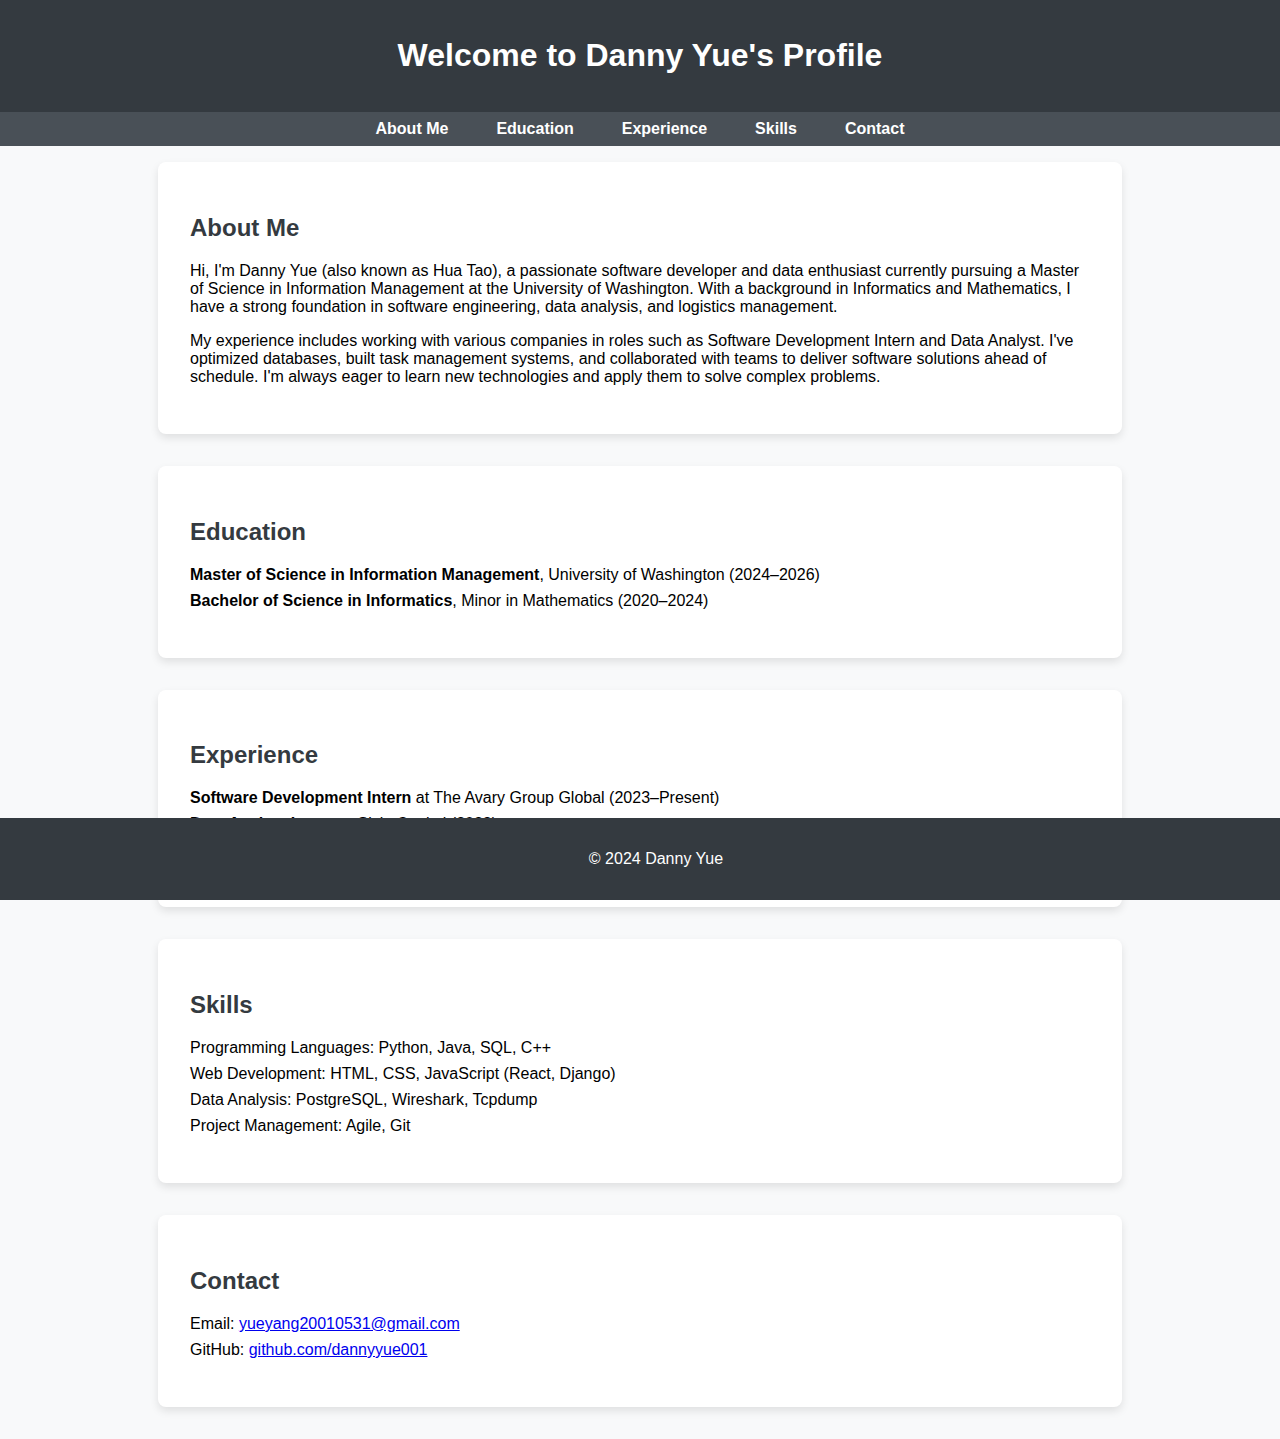
==== index.html @ 7fdab3e1 "Update index.html" ====
<!DOCTYPE html>
<html lang="en">
<head>
  <meta charset="UTF-8">
  <meta name="viewport" content="width=device-width, initial-scale=1.0">
  <title>Danny Yue - Personal Profile</title>
  <style>
    body {
      font-family: Arial, sans-serif;
      background-color: #f8f9fa;
      margin: 0;
      padding: 0;
    }
    header {
      background-color: #343a40;
      color: white;
      padding: 1rem;
      text-align: center;
      position: sticky;
      top: 0;
      z-index: 1000;
    }
    nav {
      background-color: #495057;
      padding: 0.5rem 0;
    }
    nav ul {
      list-style: none;
      margin: 0;
      padding: 0;
      display: flex;
      justify-content: center;
    }
    nav ul li {
      margin: 0 1rem;
    }
    nav ul li a {
      color: white;
      text-decoration: none;
      padding: 0.5rem;
      font-weight: bold;
    }
    nav ul li a:hover {
      background-color: #343a40;
      border-radius: 4px;
    }
    section {
      padding: 2rem;
      max-width: 900px;
      margin: 0 auto;
      background-color: white;
      border-radius: 8px;
      box-shadow: 0 4px 8px rgba(0, 0, 0, 0.1);
      margin-top: 1rem;
    }
    h2 {
      color: #343a40;
    }
    footer {
      text-align: center;
      padding: 1rem;
      background-color: #343a40;
      color: white;
      position: fixed;
      width: 100%;
      bottom: 0;
    }
    .content-section {
      margin-bottom: 2rem;
    }
    ul {
      list-style: none;
      padding-left: 0;
    }
    ul li {
      margin-bottom: 0.5rem;
    }
  </style>
</head>
<body>
  <header>
    <h1>Welcome to Danny Yue's Profile</h1>
  </header>

  <nav>
    <ul>
      <li><a href="#about">About Me</a></li>
      <li><a href="#education">Education</a></li>
      <li><a href="#experience">Experience</a></li>
      <li><a href="#skills">Skills</a></li>
      <li><a href="#contact">Contact</a></li>
    </ul>
  </nav>

  <section id="about" class="content-section">
    <h2>About Me</h2>
    <p>
      Hi, I'm Danny Yue (also known as Hua Tao), a passionate software developer and data enthusiast currently pursuing a Master of Science in Information Management at the University of Washington. 
      With a background in Informatics and Mathematics, I have a strong foundation in software engineering, data analysis, and logistics management.
    </p>
    <p>
      My experience includes working with various companies in roles such as Software Development Intern and Data Analyst. I've optimized databases, built task management systems, and collaborated with teams to deliver software solutions ahead of schedule. 
      I'm always eager to learn new technologies and apply them to solve complex problems.
    </p>
  </section>

  <section id="education" class="content-section">
    <h2>Education</h2>
    <ul>
      <li><strong>Master of Science in Information Management</strong>, University of Washington (2024–2026)</li>
      <li><strong>Bachelor of Science in Informatics</strong>, Minor in Mathematics (2020–2024)</li>
    </ul>
  </section>

  <section id="experience" class="content-section">
    <h2>Experience</h2>
    <ul>
      <li><strong>Software Development Intern</strong> at The Avary Group Global (2023–Present)</li>
      <li><strong>Data Analyst Intern</strong> at Sixie Capital (2023)</li>
      <li><strong>Logistics Operator</strong> at Xinzhou International Freight Forwarder Co. Ltd</li>
    </ul>
  </section>

  <section id="skills" class="content-section">
    <h2>Skills</h2>
    <ul>
      <li>Programming Languages: Python, Java, SQL, C++</li>
      <li>Web Development: HTML, CSS, JavaScript (React, Django)</li>
      <li>Data Analysis: PostgreSQL, Wireshark, Tcpdump</li>
      <li>Project Management: Agile, Git</li>
    </ul>
  </section>

  <section id="contact" class="content-section">
    <h2>Contact</h2>
    <ul>
      <li>Email: <a href="mailto:yueyang20010531@gmail.com">yueyang20010531@gmail.com</a></li>
      <li>GitHub: <a href="https://github.com/dannyyue001">github.com/dannyyue001</a></li>
    </ul>
  </section>

  <footer>
    <p>&copy; 2024 Danny Yue</p>
  </footer>
</body>
</html>
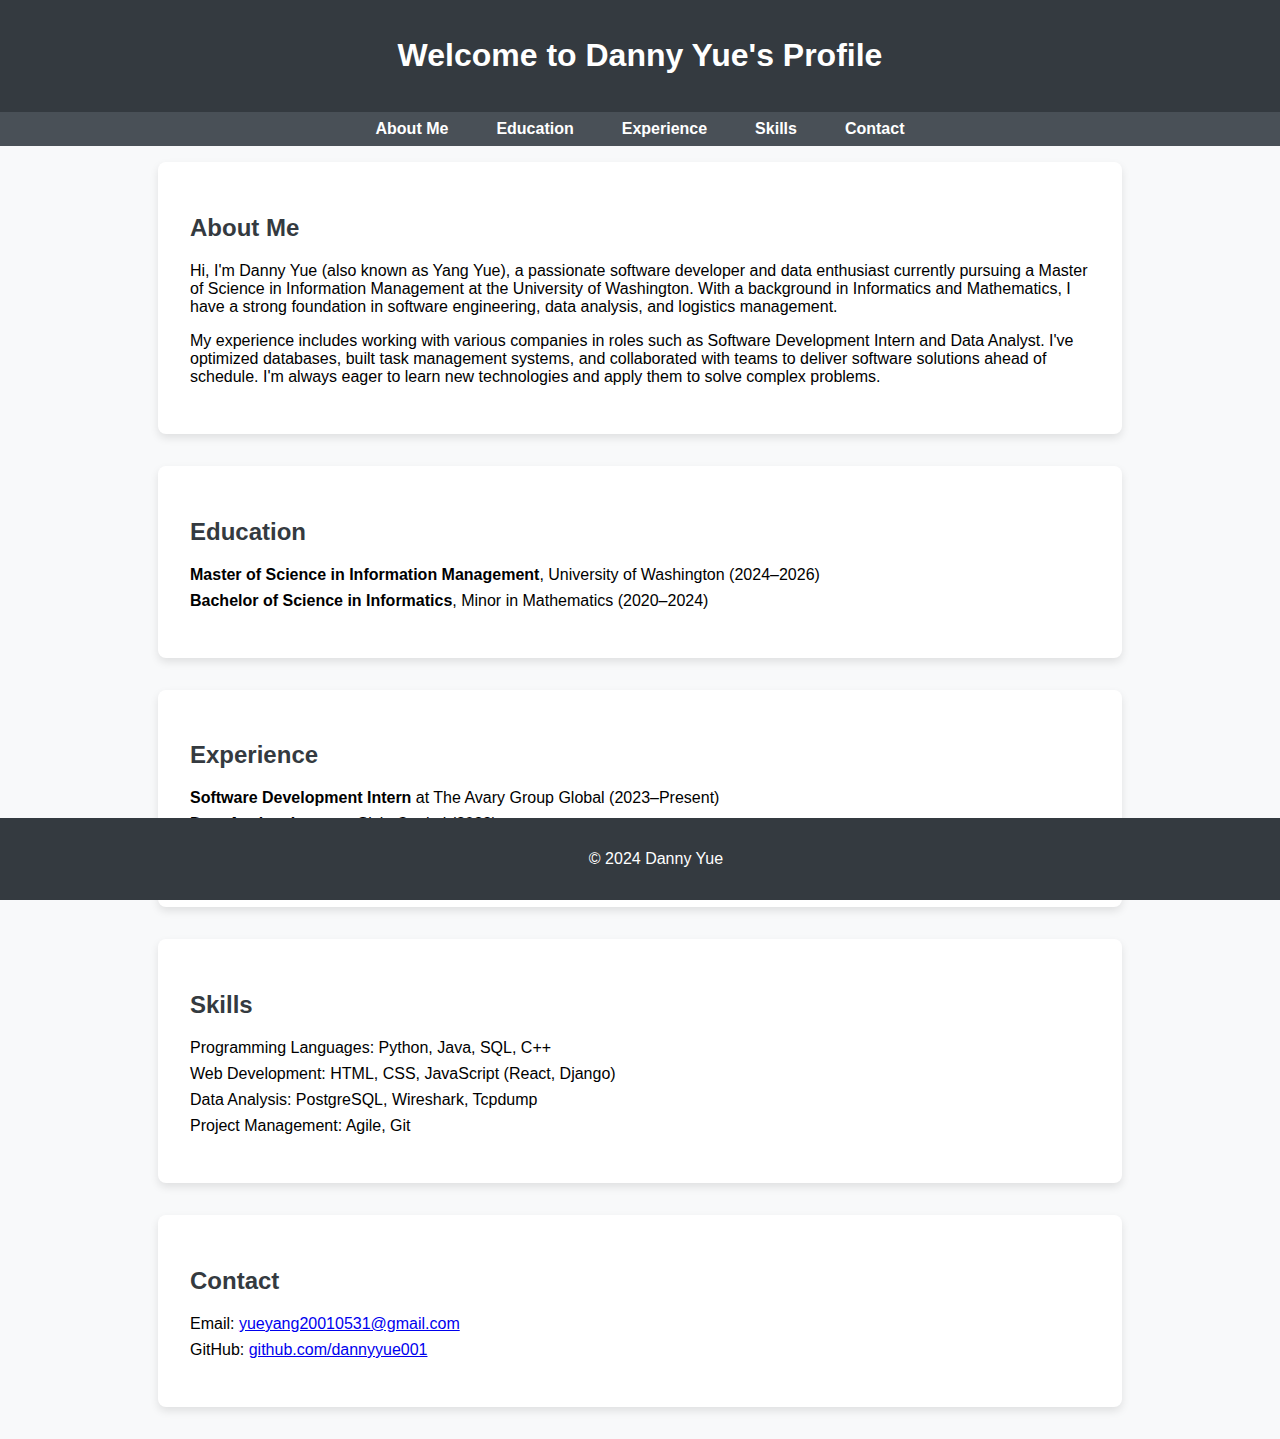
==== commit c87eae47: "Update index.html" ====
--- a/index.html
+++ b/index.html
@@ -95,7 +95,7 @@
   <section id="about" class="content-section">
     <h2>About Me</h2>
     <p>
-      Hi, I'm Danny Yue (also known as Hua Tao), a passionate software developer and data enthusiast currently pursuing a Master of Science in Information Management at the University of Washington. 
+      Hi, I'm Danny Yue (also known as Yang Yue), a passionate software developer and data enthusiast currently pursuing a Master of Science in Information Management at the University of Washington. 
       With a background in Informatics and Mathematics, I have a strong foundation in software engineering, data analysis, and logistics management.
     </p>
     <p>
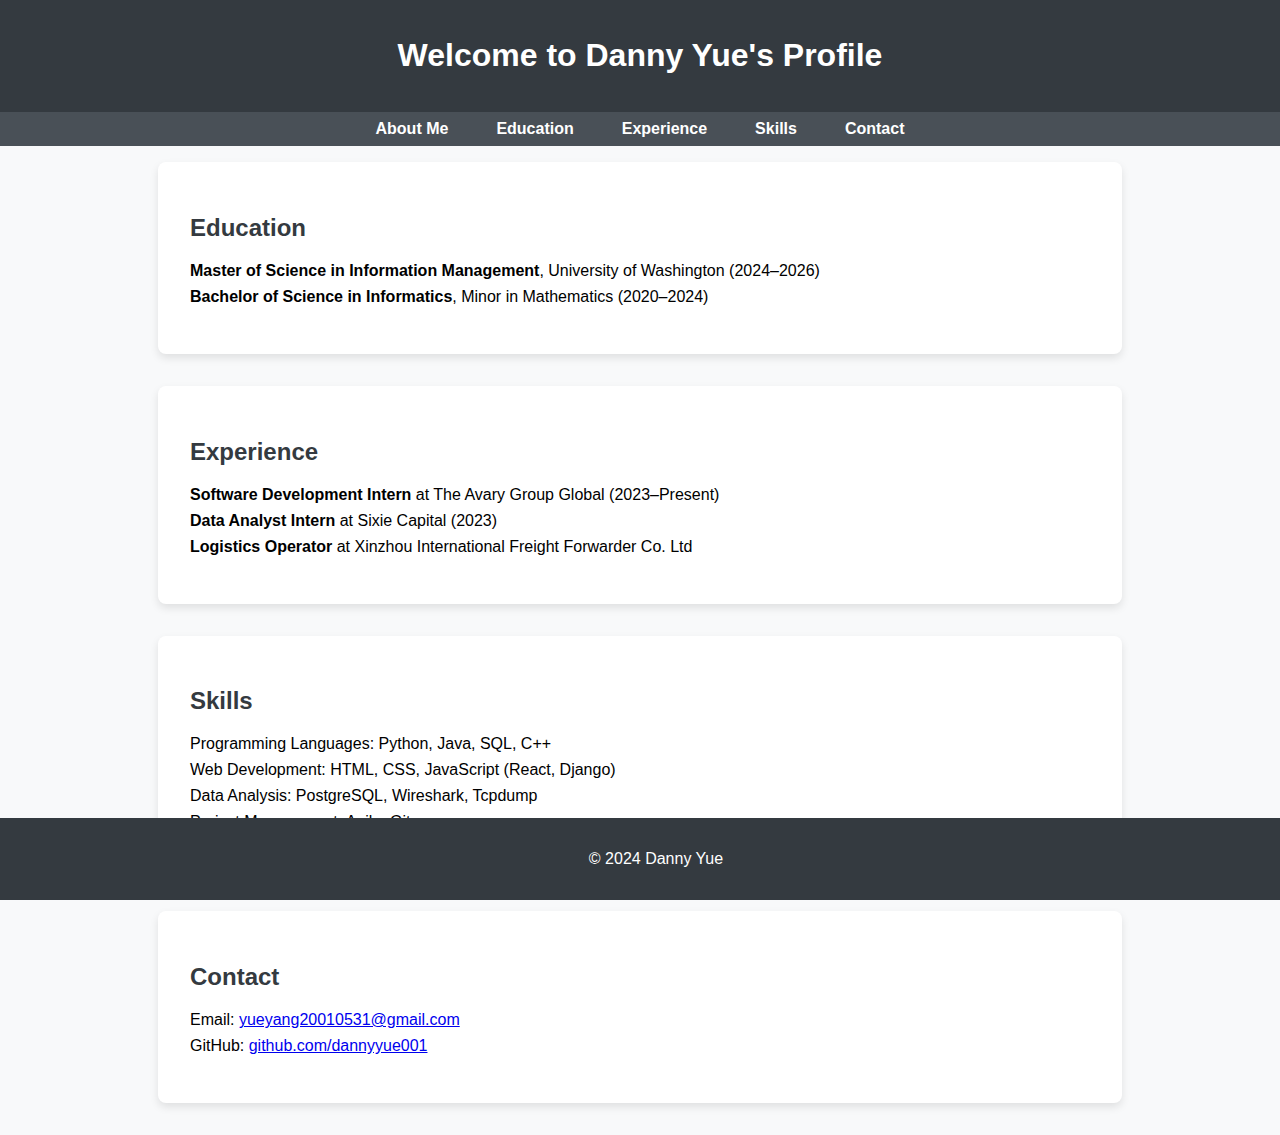
==== commit 92c554c0: "Update index.html" ====
--- a/index.html
+++ b/index.html
@@ -84,25 +84,13 @@
 
   <nav>
     <ul>
-      <li><a href="#about">About Me</a></li>
+      <li><a href="about.html">About Me</a></li>
       <li><a href="#education">Education</a></li>
       <li><a href="#experience">Experience</a></li>
       <li><a href="#skills">Skills</a></li>
       <li><a href="#contact">Contact</a></li>
     </ul>
   </nav>
-
-  <section id="about" class="content-section">
-    <h2>About Me</h2>
-    <p>
-      Hi, I'm Danny Yue (also known as Yang Yue), a passionate software developer and data enthusiast currently pursuing a Master of Science in Information Management at the University of Washington. 
-      With a background in Informatics and Mathematics, I have a strong foundation in software engineering, data analysis, and logistics management.
-    </p>
-    <p>
-      My experience includes working with various companies in roles such as Software Development Intern and Data Analyst. I've optimized databases, built task management systems, and collaborated with teams to deliver software solutions ahead of schedule. 
-      I'm always eager to learn new technologies and apply them to solve complex problems.
-    </p>
-  </section>
 
   <section id="education" class="content-section">
     <h2>Education</h2>
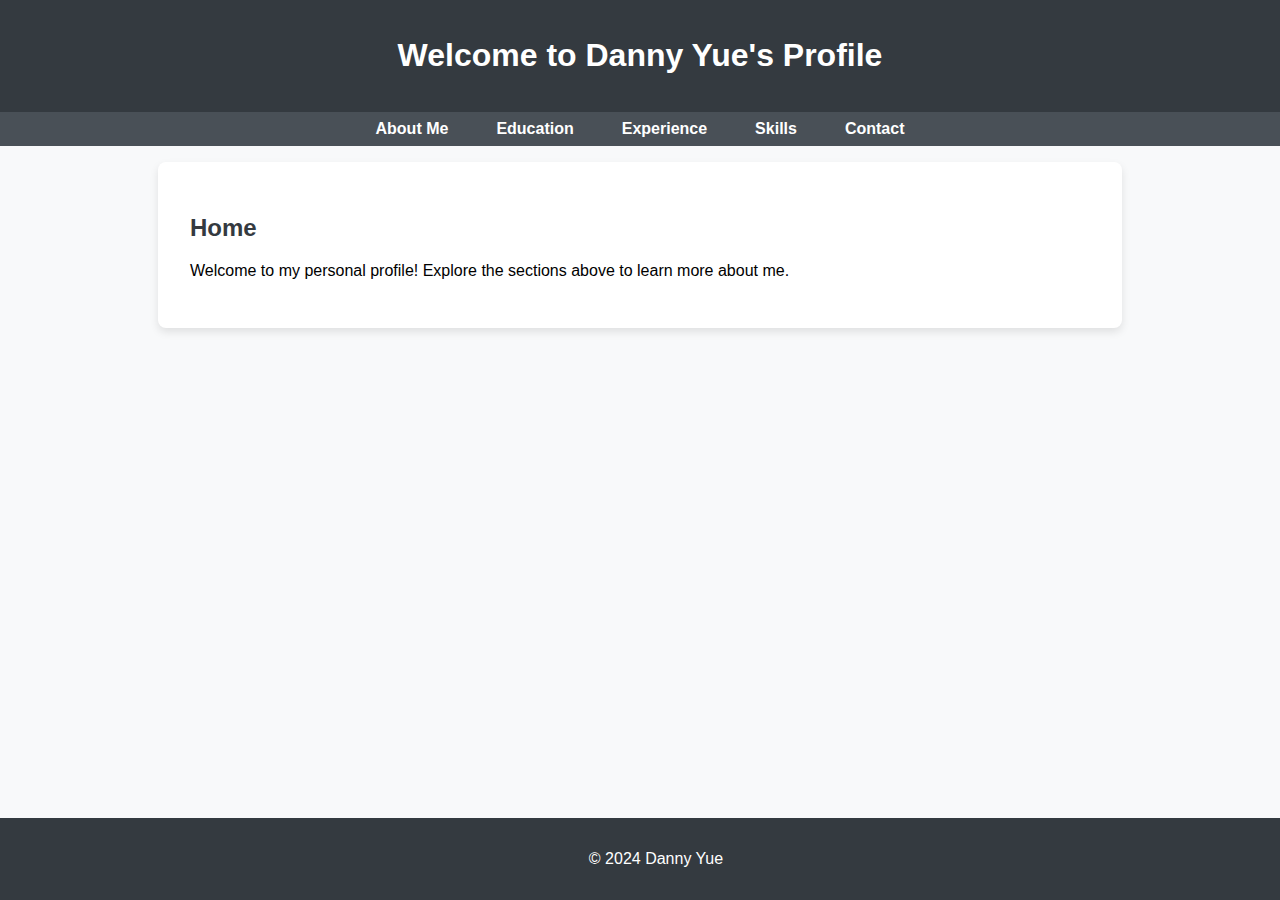
==== commit f3dd9717: "Update index.html" ====
--- a/index.html
+++ b/index.html
@@ -65,16 +65,6 @@
       width: 100%;
       bottom: 0;
     }
-    .content-section {
-      margin-bottom: 2rem;
-    }
-    ul {
-      list-style: none;
-      padding-left: 0;
-    }
-    ul li {
-      margin-bottom: 0.5rem;
-    }
   </style>
 </head>
 <body>
@@ -85,46 +75,16 @@
   <nav>
     <ul>
       <li><a href="about.html">About Me</a></li>
-      <li><a href="#education">Education</a></li>
-      <li><a href="#experience">Experience</a></li>
-      <li><a href="#skills">Skills</a></li>
-      <li><a href="#contact">Contact</a></li>
+      <li><a href="education.html">Education</a></li>
+      <li><a href="experience.html">Experience</a></li>
+      <li><a href="skills.html">Skills</a></li>
+      <li><a href="contact.html">Contact</a></li>
     </ul>
   </nav>
 
-  <section id="education" class="content-section">
-    <h2>Education</h2>
-    <ul>
-      <li><strong>Master of Science in Information Management</strong>, University of Washington (2024–2026)</li>
-      <li><strong>Bachelor of Science in Informatics</strong>, Minor in Mathematics (2020–2024)</li>
-    </ul>
-  </section>
-
-  <section id="experience" class="content-section">
-    <h2>Experience</h2>
-    <ul>
-      <li><strong>Software Development Intern</strong> at The Avary Group Global (2023–Present)</li>
-      <li><strong>Data Analyst Intern</strong> at Sixie Capital (2023)</li>
-      <li><strong>Logistics Operator</strong> at Xinzhou International Freight Forwarder Co. Ltd</li>
-    </ul>
-  </section>
-
-  <section id="skills" class="content-section">
-    <h2>Skills</h2>
-    <ul>
-      <li>Programming Languages: Python, Java, SQL, C++</li>
-      <li>Web Development: HTML, CSS, JavaScript (React, Django)</li>
-      <li>Data Analysis: PostgreSQL, Wireshark, Tcpdump</li>
-      <li>Project Management: Agile, Git</li>
-    </ul>
-  </section>
-
-  <section id="contact" class="content-section">
-    <h2>Contact</h2>
-    <ul>
-      <li>Email: <a href="mailto:yueyang20010531@gmail.com">yueyang20010531@gmail.com</a></li>
-      <li>GitHub: <a href="https://github.com/dannyyue001">github.com/dannyyue001</a></li>
-    </ul>
+  <section>
+    <h2>Home</h2>
+    <p>Welcome to my personal profile! Explore the sections above to learn more about me.</p>
   </section>
 
   <footer>
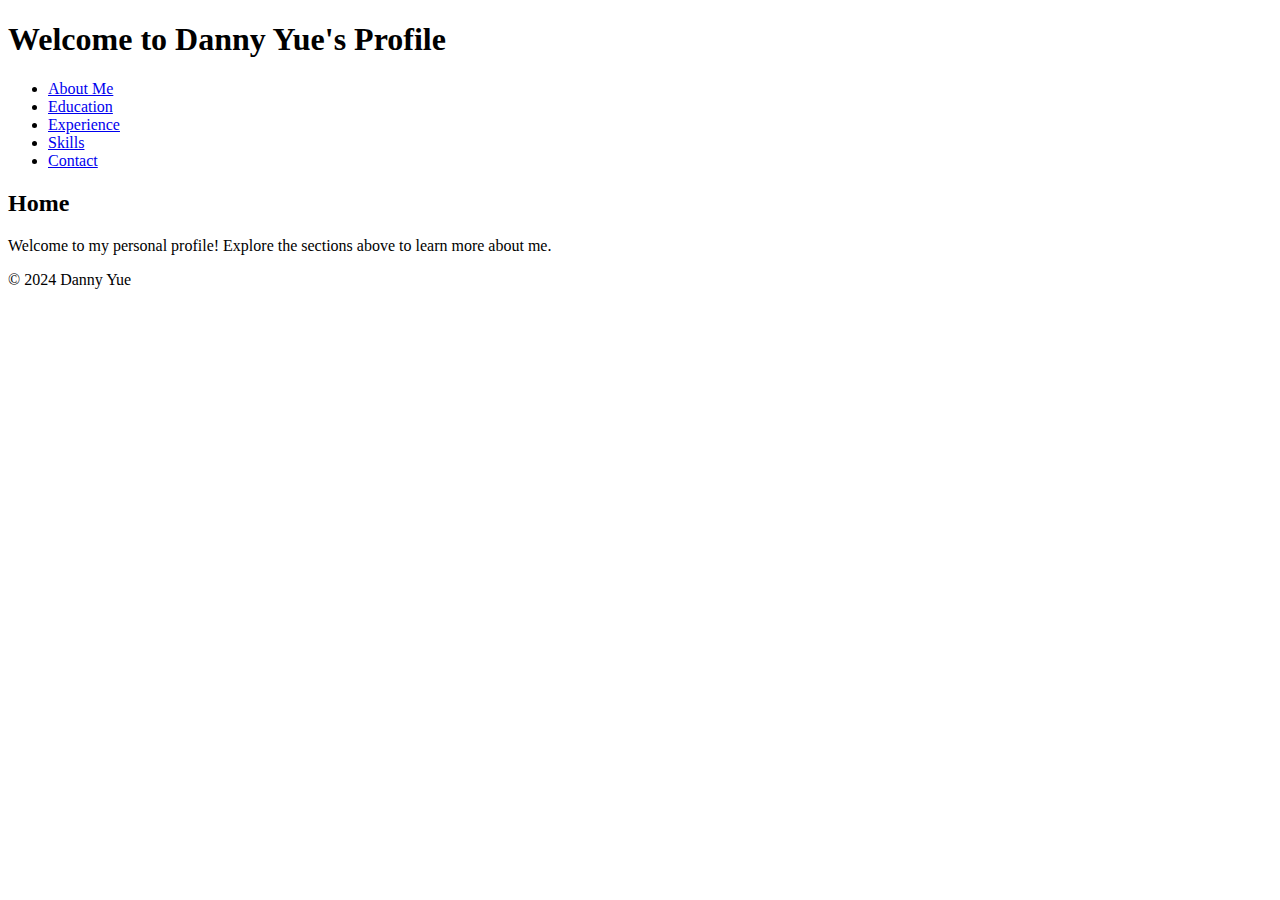
==== commit 8bffce0a: "Update index.html" ====
--- a/index.html
+++ b/index.html
@@ -1,75 +1,17 @@
 <!DOCTYPE html>
 <html lang="en">
-<head>
+
+<head>  <link rel="stylesheet" href="styles.css">
   <meta charset="UTF-8">
   <meta name="viewport" content="width=device-width, initial-scale=1.0">
   <title>Danny Yue - Personal Profile</title>
-  <style>
-    body {
-      font-family: Arial, sans-serif;
-      background-color: #f8f9fa;
-      margin: 0;
-      padding: 0;
-    }
-    header {
-      background-color: #343a40;
-      color: white;
-      padding: 1rem;
-      text-align: center;
-      position: sticky;
-      top: 0;
-      z-index: 1000;
-    }
-    nav {
-      background-color: #495057;
-      padding: 0.5rem 0;
-    }
-    nav ul {
-      list-style: none;
-      margin: 0;
-      padding: 0;
-      display: flex;
-      justify-content: center;
-    }
-    nav ul li {
-      margin: 0 1rem;
-    }
-    nav ul li a {
-      color: white;
-      text-decoration: none;
-      padding: 0.5rem;
-      font-weight: bold;
-    }
-    nav ul li a:hover {
-      background-color: #343a40;
-      border-radius: 4px;
-    }
-    section {
-      padding: 2rem;
-      max-width: 900px;
-      margin: 0 auto;
-      background-color: white;
-      border-radius: 8px;
-      box-shadow: 0 4px 8px rgba(0, 0, 0, 0.1);
-      margin-top: 1rem;
-    }
-    h2 {
-      color: #343a40;
-    }
-    footer {
-      text-align: center;
-      padding: 1rem;
-      background-color: #343a40;
-      color: white;
-      position: fixed;
-      width: 100%;
-      bottom: 0;
-    }
-  </style>
+ 
 </head>
 <body>
   <header>
+    <section class="parallax">
     <h1>Welcome to Danny Yue's Profile</h1>
+    </section>
   </header>
 
   <nav>
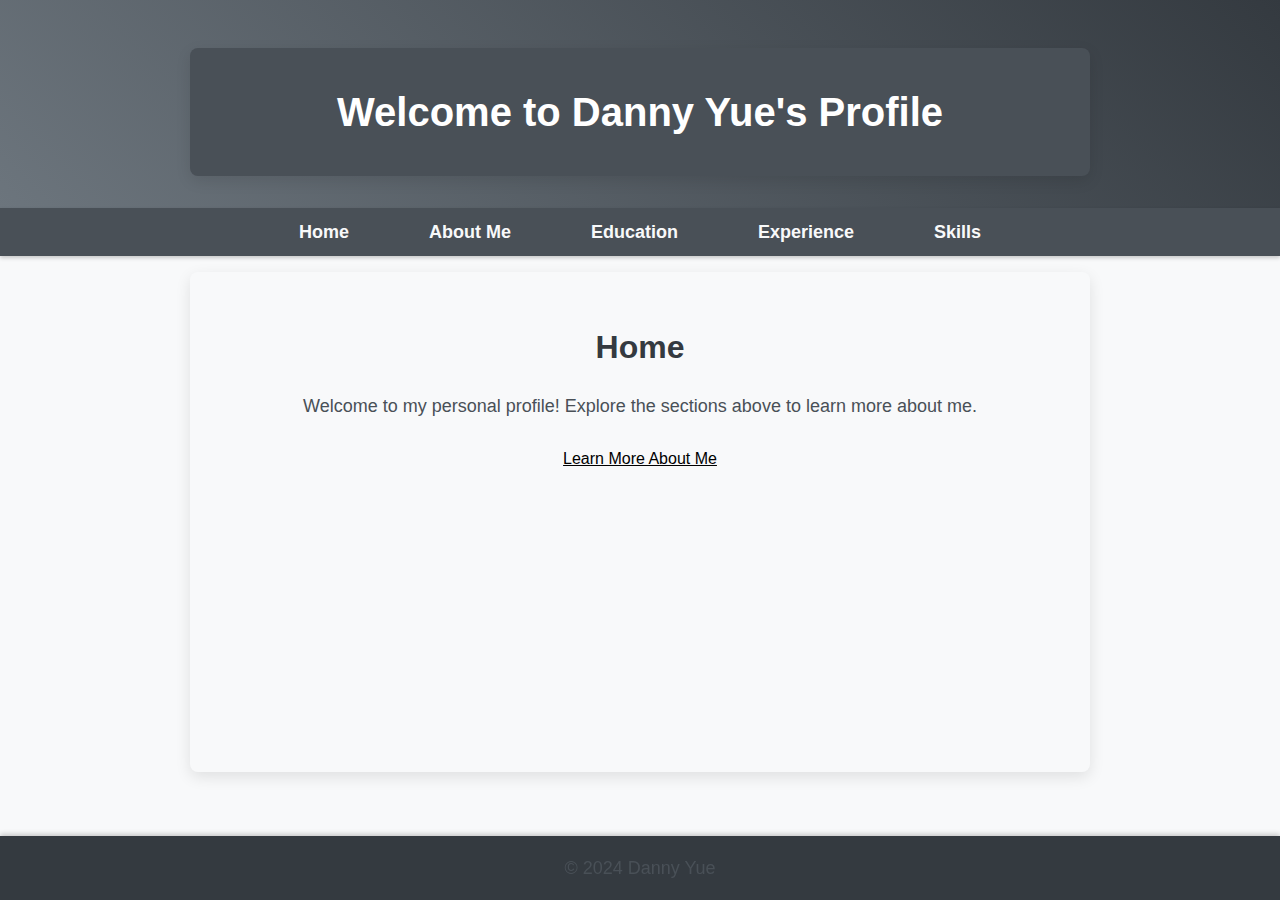
==== commit c91ea62e: "update" ====
--- a/index.html
+++ b/index.html
@@ -5,7 +5,36 @@
   <meta charset="UTF-8">
   <meta name="viewport" content="width=device-width, initial-scale=1.0">
   <title>Danny Yue - Personal Profile</title>
- 
+ <style>
+    body {
+      font-family: Arial, sans-serif;
+      background-color: #f8f9fa;
+      margin: 0;
+      padding: 0;
+    }
+   
+  
+    section {
+      padding: 2rem;
+      max-width: 900px;
+      margin: 0 auto;
+      
+      border-radius: 8px;
+      margin-top: 1rem;
+    }
+    h2 {
+      color: #343a40;
+    }
+    footer {
+      text-align: center;
+      padding: 1rem;
+      background-color: #343a40;
+      color: white;
+      position: fixed;
+      width: 100%;
+      bottom: 0;
+    }
+  </style>
 </head>
 <body>
   <header>
@@ -16,17 +45,19 @@
 
   <nav>
     <ul>
+      <li><a href="index.html">Home</a></li>
       <li><a href="about.html">About Me</a></li>
       <li><a href="education.html">Education</a></li>
       <li><a href="experience.html">Experience</a></li>
       <li><a href="skills.html">Skills</a></li>
-      <li><a href="contact.html">Contact</a></li>
+      
     </ul>
   </nav>
 
-  <section>
+  <section class = 'content'>
     <h2>Home</h2>
     <p>Welcome to my personal profile! Explore the sections above to learn more about me.</p>
+    <a class="animated-link" href="about.html">Learn More About Me</a>
   </section>
 
   <footer>
--- a/styles.css
+++ b/styles.css
@@ -0,0 +1,156 @@
+* {
+  box-sizing: border-box;
+  margin: 0;
+  padding: 0;
+}
+
+body {
+  font-family: 'Segoe UI', Tahoma, Geneva, Verdana, sans-serif;
+  background-color: #e9ecef;
+  color: #343a40;
+  line-height: 1.6;
+}
+
+header {
+  background: linear-gradient(45deg, #6c757d, #343a40);
+  color: #fff;
+  padding: 2rem;
+  text-align: center;
+  box-shadow: 0 2px 5px rgba(0, 0, 0, 0.1);
+}
+
+header h1 {
+  font-size: 2.5rem;
+  font-weight: 700;
+}
+
+nav {
+  background-color: #495057;
+  box-shadow: 0 2px 4px rgba(0, 0, 0, 0.2);
+    }
+
+    nav ul {
+      list-style: none;
+      display: flex;
+      justify-content: center;
+      padding: 1.5rem 0;
+      
+      display: flex;
+    
+      background-color: #495057;
+      padding: 8px;
+      margin: 0;
+    }
+
+    nav ul li {
+      margin: 0 1.5rem;
+    }
+
+    nav ul li a {
+      color: #f8f9fa;
+      text-decoration: none;
+      font-weight: 600;
+      padding: 0.5rem 1rem;
+      transition: background 0.3s ease-in-out;
+    }
+
+    nav ul li a:hover {
+      background-color: #343a40;
+      border-radius: 5px;
+    }
+
+
+
+section {
+  padding: 3rem;
+  max-width: 1000px;
+  margin: 2rem auto;
+  
+  border-radius: 10px;
+  box-shadow: 0 5px 15px rgba(0, 0, 0, 0.1);
+}
+
+h2 {
+  font-size: 2rem;
+  font-weight: bold;
+  margin-bottom: 1rem;
+  color: #495057;
+  text-align: center;
+}
+
+p, ul {
+  font-size: 1.125rem;
+  line-height: 1.8;
+  margin-bottom: 1.5rem;
+  color: #495057;
+}
+
+ul li {
+  margin-bottom: 0.5rem;
+}
+
+footer {
+  background-color: #343a40;
+  color: white;
+  text-align: center;
+  padding: 1.5rem;
+  position: fixed;
+  width: 100%;
+  bottom: 0;
+  box-shadow: 0 -2px 5px rgba(0, 0, 0, 0.2);
+}
+
+footer p {
+  margin: 0;
+}
+
+button {
+  background-color: #343a40;
+  color: #fff;
+  border: none;
+  padding: 0.75rem 1.5rem;
+  font-size: 1.1rem;
+  border-radius: 5px;
+  cursor: pointer;
+  transition: background-color 0.3s ease;
+}
+
+button:hover {
+  background-color: #495057;
+}
+
+form input, form textarea {
+  width: 100%;
+  padding: 1rem;
+  margin-bottom: 1rem;
+  border: 1px solid #ccc;
+  border-radius: 5px;
+  font-size: 1.1rem;
+}
+
+form textarea {
+  resize: none;
+}
+
+.parallax {
+  background-color: #495057;
+ 
+}
+
+.content {
+  height: 500px;
+  text-align: center;
+  padding: 50px;
+}
+html {
+  scroll-behavior: smooth;
+}
+.animated-link {
+  color: black;
+  transition: color 0.3s ease, transform 0.3s ease;
+}
+
+.animated-link:hover {
+  color: #FF4500;
+  transform: scale(1.1);
+}